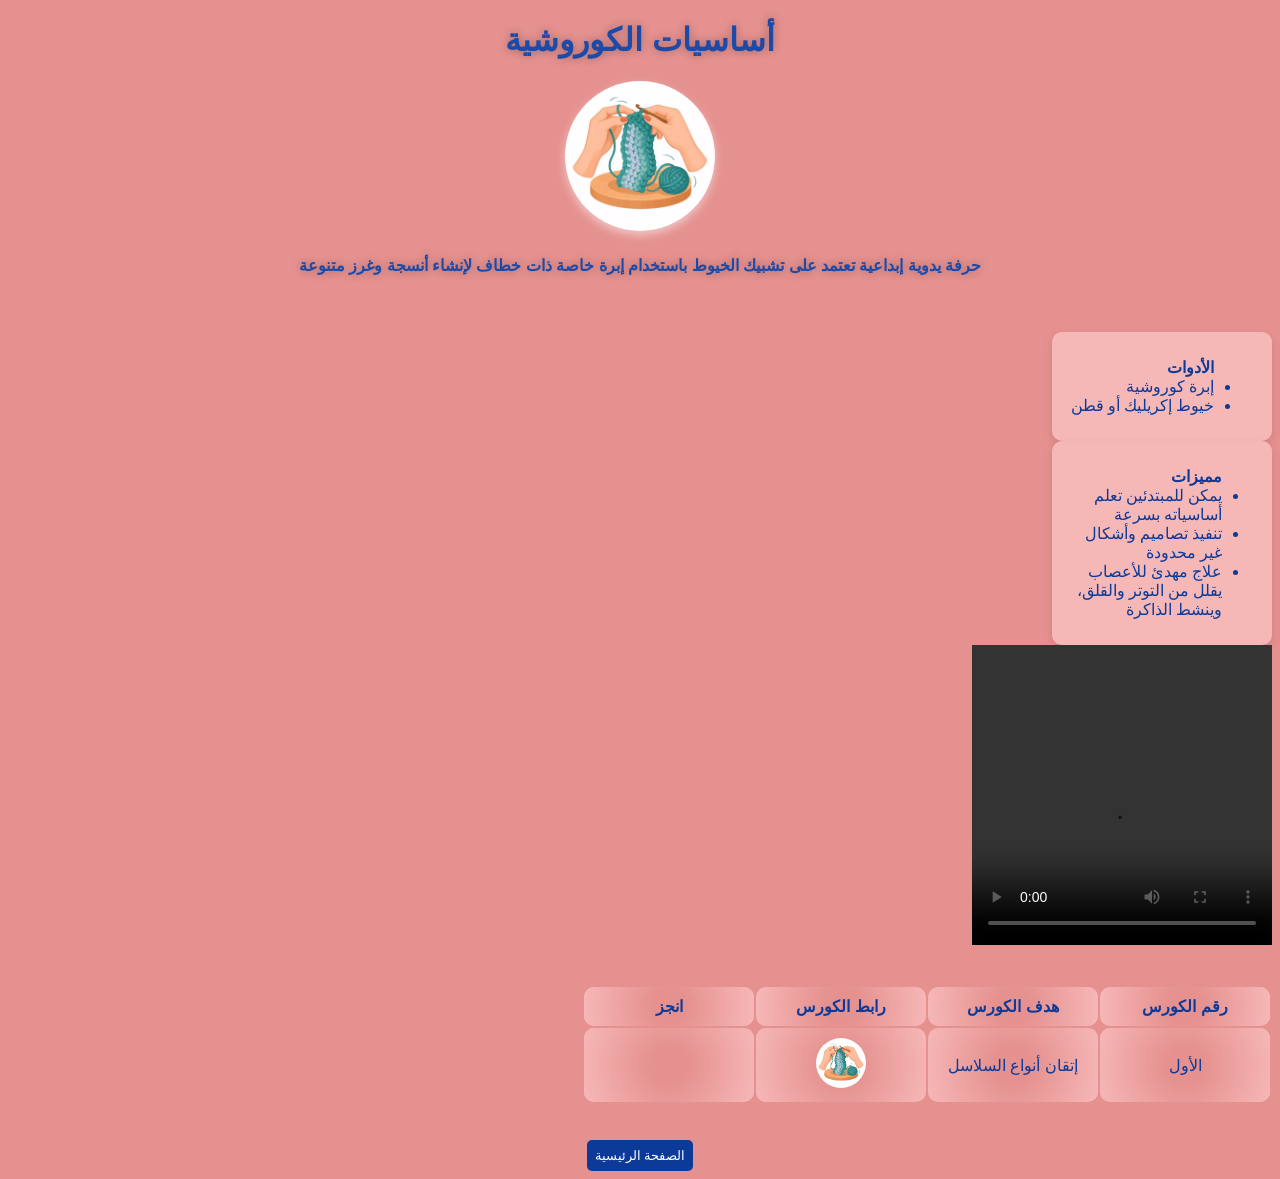
==== crochet.html @ 00f40783 "creat new project" ====
<!DOCTYPE html>
 <html lang="ar" dir="rtl">
    <head>
         <meta charset="UTF-8">
        <title>أساسيات الكوروشية</title>
        <link rel="icon" type="image/webp" href="image/Crochet.webp">
        <link rel="stylesheet" href="style.css">
    </head>

    <body style="background: #e5918f;"> 
        <div class="start">
            <h1>
                أساسيات الكوروشية
            </h1>
            <img src="image/Crochet.webp" alt="crochet.webp">
              <h4>
                حرفة يدوية إبداعية تعتمد على تشبيك الخيوط باستخدام إبرة خاصة ذات خطاف لإنشاء أنسجة وغرز متنوعة
            </h4>
        </div>
        <br><br>


        <div class="sid">

          <div class="side">  
              <ul>
                <b> 
                    الأدوات
                </b>
                <li> إبرة كوروشية </li>
                <li> خيوط إكريليك أو قطن </li>
              </ul>
           </div>
           <div class="part">
              <ul>
                <b>
                    مميزات 
                </b>
                <li>يمكن للمبتدئين تعلم أساسياته بسرعة</li>
                <li>تنفيذ تصاميم وأشكال غير محدودة</li>
                <li>علاج مهدئ للأعصاب يقلل من التوتر والقلق، وينشط الذاكرة</li>
               </ul>
            </div>
        </div>

        <div class="details">
            <video src="video/Crochet.mp4" controls></video>
            <br><br><br>

            <table>
                <tr>
                    <th>
                        رقم الكورس
                    </th>
                    <th> 
                        هدف الكورس
                    </th>
                    <th>رابط الكورس</th>
                    <th>
                        انجز
                    </th>
                </tr>
                <tr>
                    <td>
                        الأول
                    </td>
                    <td>
                        إتقان أنواع السلاسل

                    </td>
                    <td>
                        <a href="https://youtu.be/T8cCjltafmw?si=uWwmfCssuCkDLyBC"><img src="image/Crochet.webp" alt="charset.webp"></a>
                    </td>
                    <td>

                    </td>
                </tr>

            </table>
        </div>
        <br><br>
        <div class="end">
            <a href="index.html"><input type="submit" value="الصفحة الرئيسية"> </a>
        </div>

    </body>
 </html>
---- style.css ----
body{
    background: radial-gradient(circle, white 70%, #6d8ed1);
}



.start {
    text-align: center;
    font-family: Arial, Helvetica, sans-serif;
    color: #1b4aa9;
    text-shadow:0 0 10px rgba(0, 0, 0, 0.3);

}
.start img {
    height: 150px;
    width: 150px;
    border-radius: 50% ;
    object-fit: cover;
    box-shadow: 0 4px 10px rgba(253, 245, 245, 0.539);


}

.courses, .side {
    display: flex;
    justify-content: center;
    gap: 20px;
    flex-wrap: wrap;
}
.crochet, .origami, .pottery, .wood{
    width: 200px;
    text-align: center;
    padding: 10px;
    border-radius: 10px;
    transition: 0.3s;
    box-shadow: 0 4px 10px rgba(0, 0, 0, 0.1);
    color: #0b3a99;
}
.crochet img, .origami img, .pottery img, .wood img {
    height: 70px;
    width: 70px;
    border-radius: 50% ;
    object-fit: cover;
    box-shadow: 0 4px 10px rgba(253, 245, 245, 0.539);
}
.crochet:hover, .origami:hover, .pottery:hover, .wood:hover{
    transform: scale(1.05);
    cursor: pointer;
    box-shadow: 0 0 10px rgba(0, 0, 0, 0.3);
}

.crochet{
    background: #e5918f;
    
}
.origami{
    background: #e5b68f;
}
.pottery{
    background: #e5e48f;
}
.wood{
    background: #8fe590;
}

.end form{
    width: 300px;
    margin: auto;
    background: #8fb0e5;
    padding: 6px;
    border-radius: 50px;
    color: #0b3a99;
    text-align: center;
}

input[type="submit"], input[type="reset"] {
  background-color: #0b3a99;  
  color: white;
  border: none;
  padding: 8px 8px;
  border-radius: 5px;

}

textarea{
    width: 80%;
    padding: 10px;
    border-radius: 10px;
    border: none;
    resize: none;
}
.end textarea:hover {
    background-color: lightgray;
    cursor: pointer;
}
.end input[type="submit"]:hover, input[type="reset"]:hover {
    background-color: #1b4aa9;
    cursor: pointer;
}
.end{
    text-align: center;
    font-family: Arial, Helvetica, sans-serif;

}


.side, .part{
    width: 200px;
    padding: 10px;
    border-radius: 10px;
    transition: 0.3s;
    box-shadow: 0 4px 10px rgba(0, 0, 0, 0.1);
    color: #0b3a99;
    background: #f6b8b7;
}
video{
    height: 300px;
    width: 300px;
}

.details th, tr, td {
    font-family: Arial, Helvetica, sans-serif;
    text-align: center;
    border-collapse: collapse ;
    background: radial-gradient(circle, #e5918f 20%,#f6b8b7);
    padding: 10px;
    border-radius: 10px;
    min-width: 150px;
    color: #0b3a99;
}
.details img{
    height: 50px;
    width: 50px;
    border-radius: 50% ;
    object-fit: cover;
}
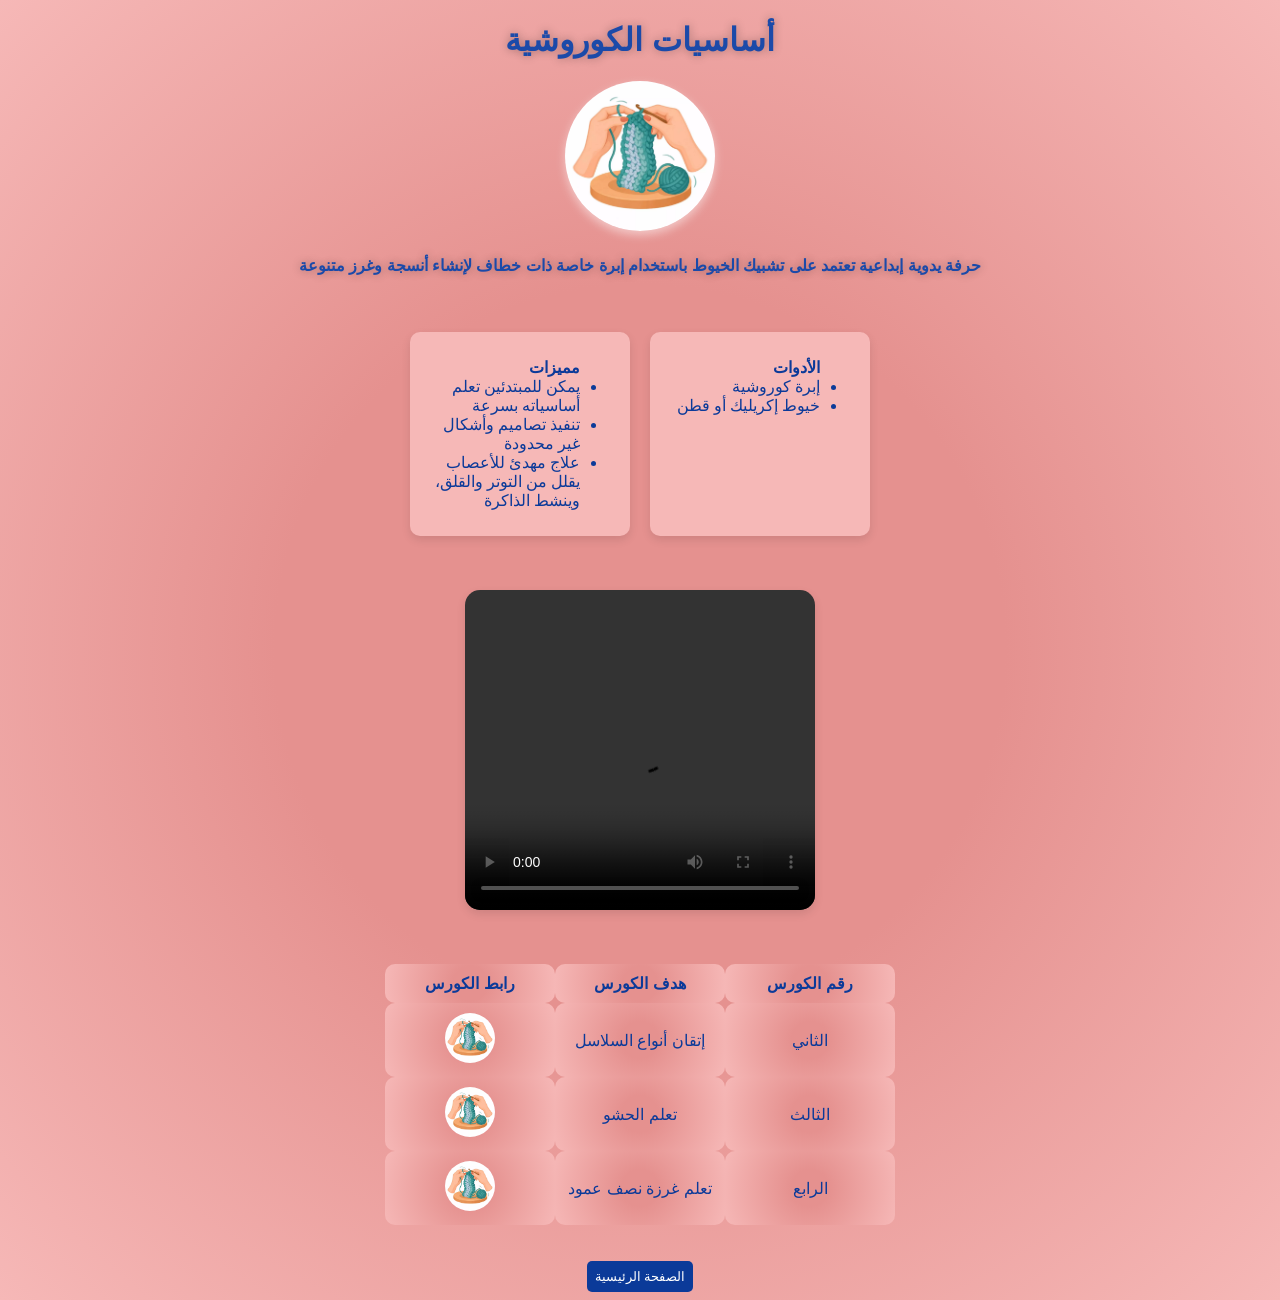
==== commit 8aede078: "creare crochet vidoes" ====
--- a/crochet.html
+++ b/crochet.html
@@ -7,7 +7,7 @@
         <link rel="stylesheet" href="style.css">
     </head>
 
-    <body style="background: #e5918f;"> 
+    <body style="background: radial-gradient(circle, #e5918f 40%, #f6b8b7);"> 
         <div class="start">
             <h1>
                 أساسيات الكوروشية
@@ -23,12 +23,13 @@
         <div class="sid">
 
           <div class="side">  
+
               <ul>
-                <b> 
-                    الأدوات
-                </b>
-                <li> إبرة كوروشية </li>
-                <li> خيوط إكريليك أو قطن </li>
+                 <b> 
+                  الأدوات
+                 </b>
+                 <li> إبرة كوروشية </li>
+                 <li> خيوط إكريليك أو قطن </li>
               </ul>
            </div>
            <div class="part">
@@ -42,6 +43,7 @@
                </ul>
             </div>
         </div>
+        <br><br><br>
 
         <div class="details">
             <video src="video/Crochet.mp4" controls></video>
@@ -56,13 +58,10 @@
                         هدف الكورس
                     </th>
                     <th>رابط الكورس</th>
-                    <th>
-                        انجز
-                    </th>
                 </tr>
                 <tr>
                     <td>
-                        الأول
+                        الثاني
                     </td>
                     <td>
                         إتقان أنواع السلاسل
@@ -71,11 +70,29 @@
                     <td>
                         <a href="https://youtu.be/T8cCjltafmw?si=uWwmfCssuCkDLyBC"><img src="image/Crochet.webp" alt="charset.webp"></a>
                     </td>
+                </tr>
+                                <tr>
+                    <td> 
+                        الثالث
+                    </td>
+                    <td> 
+                     تعلم الحشو
+                    </td>
                     <td>
-
+                        <a href="https://youtu.be/i1OLsqBQKbk?si=JiiwO4-fdTwxBnkq"><img src="image/Crochet.webp" alt="charset.webp"></a>
                     </td>
                 </tr>
-
+                                <tr>
+                    <td>
+                        الرابع
+                    </td>
+                    <td>
+                        تعلم غرزة نصف عمود
+                    </td>
+                    <td>
+                        <a href="https://youtu.be/_h4rsOyK_Rc?si=10JlnrR0XXz1d6Lq"><img src="image/Crochet.webp" alt="charset.webp"></a>
+                    </td>
+                </tr>
             </table>
         </div>
         <br><br>
--- a/style.css
+++ b/style.css
@@ -21,7 +21,7 @@
 
 }
 
-.courses, .side {
+.courses, .sid {
     display: flex;
     justify-content: center;
     gap: 20px;
@@ -100,11 +100,19 @@
 .end{
     text-align: center;
     font-family: Arial, Helvetica, sans-serif;
-
 }
 
 
-.side, .part{
+.side {
+    width: 200px;
+    padding: 10px;
+    border-radius: 10px;
+    transition: 0.3s;
+    box-shadow: 0 4px 10px rgba(0, 0, 0, 0.1);
+    color: #0b3a99;
+    background: #f6b8b7;
+}
+.part{
     width: 200px;
     padding: 10px;
     border-radius: 10px;
@@ -114,23 +122,34 @@
     background: #f6b8b7;
 }
 video{
-    height: 300px;
-    width: 300px;
+    display: block;
+    margin: auto;
+    width: 350px;
+    height: 320px;
+    border-radius: 15px;
+    box-shadow: 0 4px 10px rgba(0, 0, 0, 0.1);
 }
 
-.details th, tr, td {
+.details th, .details td {
     font-family: Arial, Helvetica, sans-serif;
     text-align: center;
-    border-collapse: collapse ;
     background: radial-gradient(circle, #e5918f 20%,#f6b8b7);
     padding: 10px;
     border-radius: 10px;
     min-width: 150px;
     color: #0b3a99;
+    
 }
 .details img{
     height: 50px;
     width: 50px;
     border-radius: 50% ;
     object-fit: cover;
+    
 }
+table {
+    margin: auto;
+    border-collapse: collapse;
+    border-spacing: 10px;
+}
+
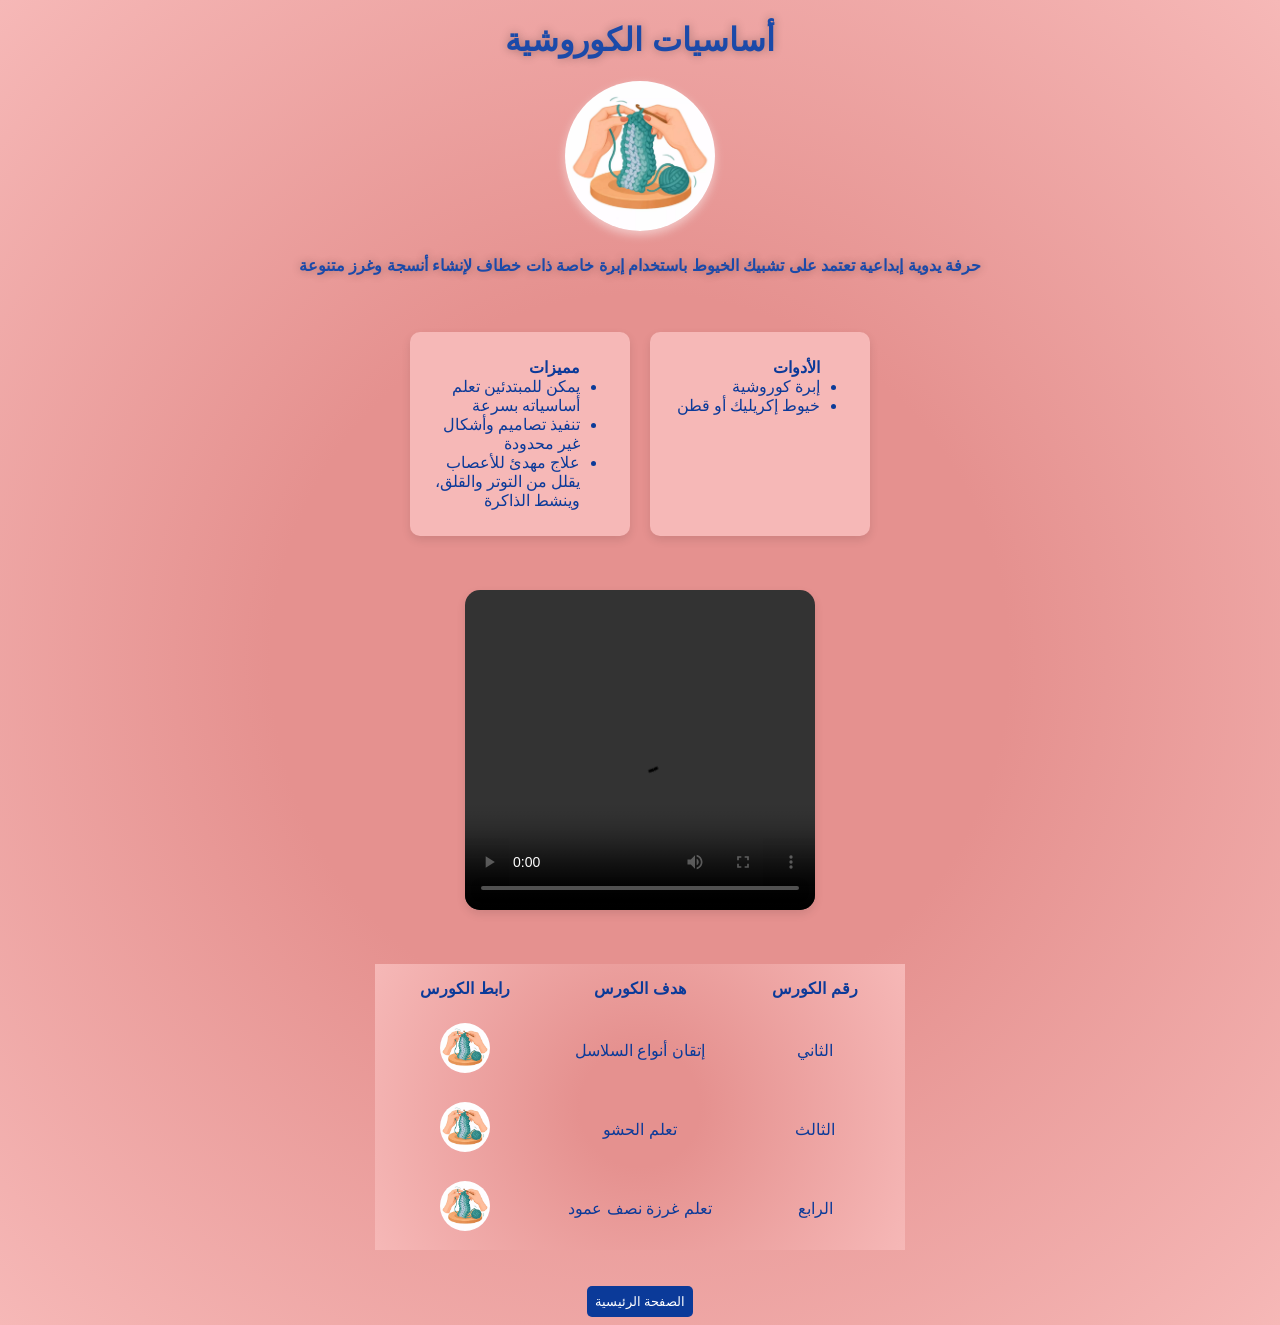
==== commit 8309acbb: "creare in origami.html" ====
--- a/crochet.html
+++ b/crochet.html
@@ -20,9 +20,9 @@
         <br><br>
 
 
-        <div class="sid">
+        <div class="sid" >
 
-          <div class="side">  
+          <div class="side" style="background: #f6b8b7;" >  
 
               <ul>
                  <b> 
@@ -32,7 +32,7 @@
                  <li> خيوط إكريليك أو قطن </li>
               </ul>
            </div>
-           <div class="part">
+           <div class="part"  style="background: #f6b8b7;" >
               <ul>
                 <b>
                     مميزات 
@@ -49,7 +49,7 @@
             <video src="video/Crochet.mp4" controls></video>
             <br><br><br>
 
-            <table>
+            <table style="background: radial-gradient(circle, #e5918f 20%,#f6b8b7);">
                 <tr>
                     <th>
                         رقم الكورس
--- a/style.css
+++ b/style.css
@@ -110,7 +110,6 @@
     transition: 0.3s;
     box-shadow: 0 4px 10px rgba(0, 0, 0, 0.1);
     color: #0b3a99;
-    background: #f6b8b7;
 }
 .part{
     width: 200px;
@@ -133,7 +132,6 @@
 .details th, .details td {
     font-family: Arial, Helvetica, sans-serif;
     text-align: center;
-    background: radial-gradient(circle, #e5918f 20%,#f6b8b7);
     padding: 10px;
     border-radius: 10px;
     min-width: 150px;
@@ -149,7 +147,7 @@
 }
 table {
     margin: auto;
-    border-collapse: collapse;
-    border-spacing: 10px;
+    border-collapse: separate;
+    border-spacing: 5px;
 }
 
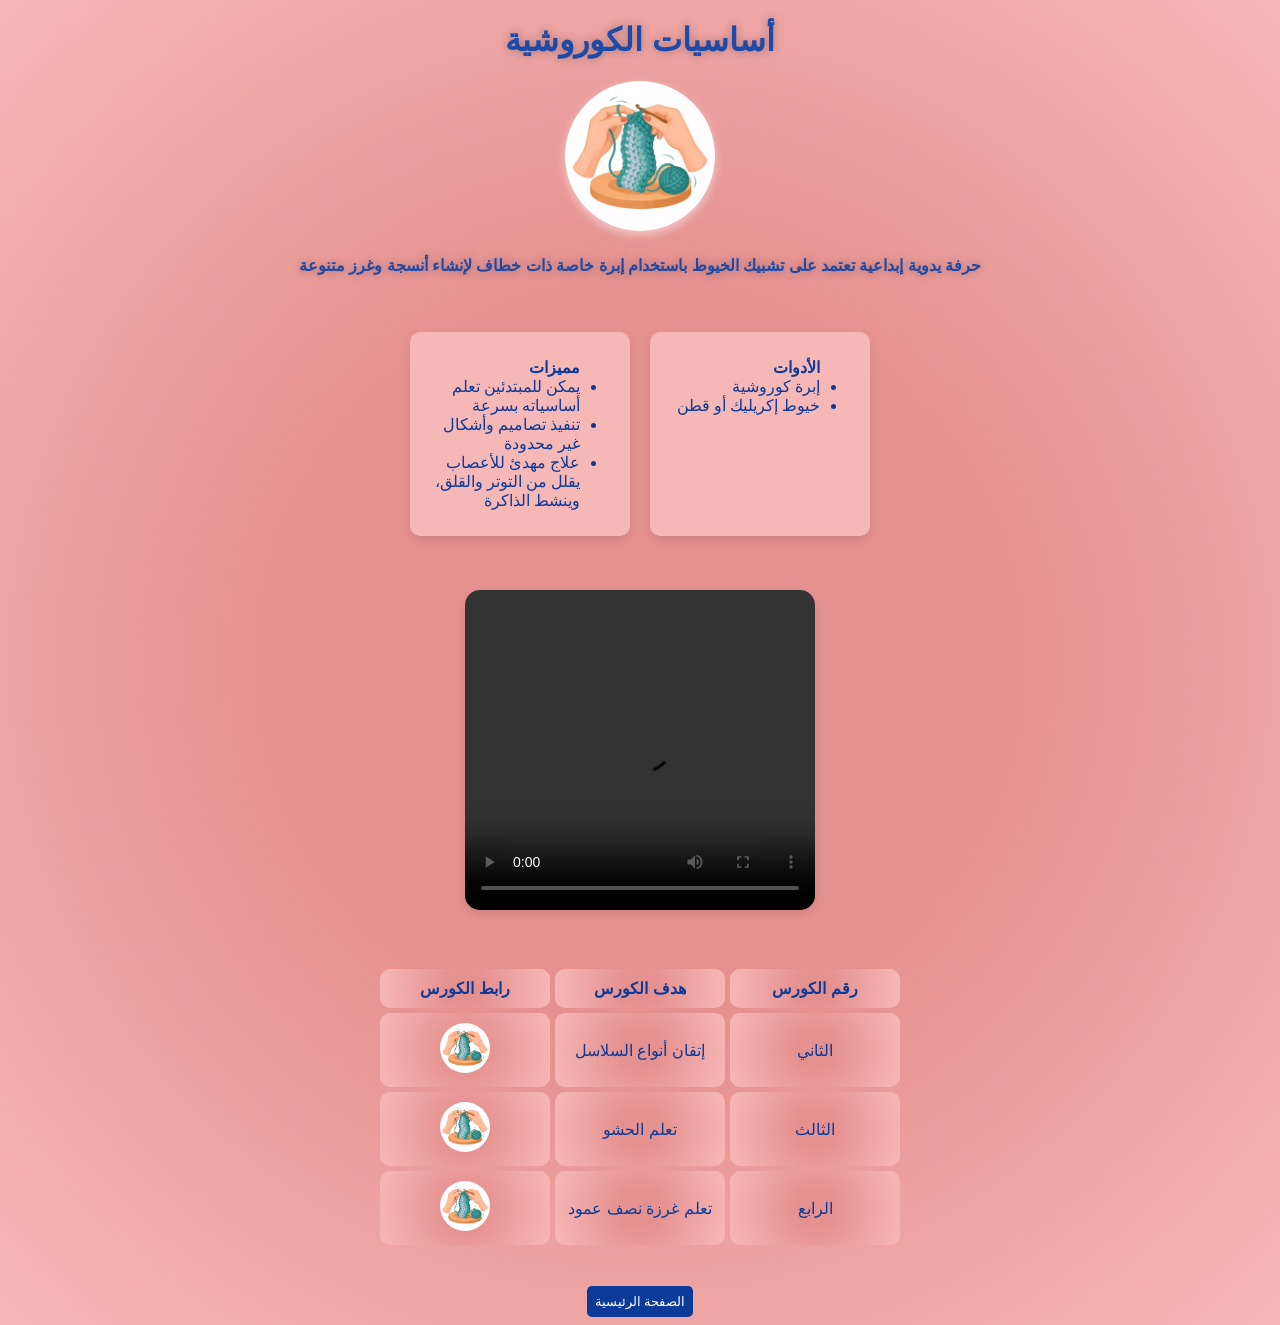
==== commit c7a103f0: "add pottery.html" ====
--- a/crochet.html
+++ b/crochet.html
@@ -5,9 +5,20 @@
         <title>أساسيات الكوروشية</title>
         <link rel="icon" type="image/webp" href="image/Crochet.webp">
         <link rel="stylesheet" href="style.css">
+         <style>
+            .details th, .details td{
+                background: radial-gradient(circle, #e5918f 20%,#f6b8b7);
+            }
+            body{
+                background: radial-gradient(circle, #e5918f 40%, #f6b8b7);
+            }
+            .side, .part {
+                background: #f6b8b7;
+            }
+        </style>
     </head>
 
-    <body style="background: radial-gradient(circle, #e5918f 40%, #f6b8b7);"> 
+    <body> 
         <div class="start">
             <h1>
                 أساسيات الكوروشية
@@ -22,7 +33,7 @@
 
         <div class="sid" >
 
-          <div class="side" style="background: #f6b8b7;" >  
+          <div class="side">  
 
               <ul>
                  <b> 
@@ -32,7 +43,7 @@
                  <li> خيوط إكريليك أو قطن </li>
               </ul>
            </div>
-           <div class="part"  style="background: #f6b8b7;" >
+           <div class="part">
               <ul>
                 <b>
                     مميزات 
@@ -49,7 +60,7 @@
             <video src="video/Crochet.mp4" controls></video>
             <br><br><br>
 
-            <table style="background: radial-gradient(circle, #e5918f 20%,#f6b8b7);">
+            <table>
                 <tr>
                     <th>
                         رقم الكورس
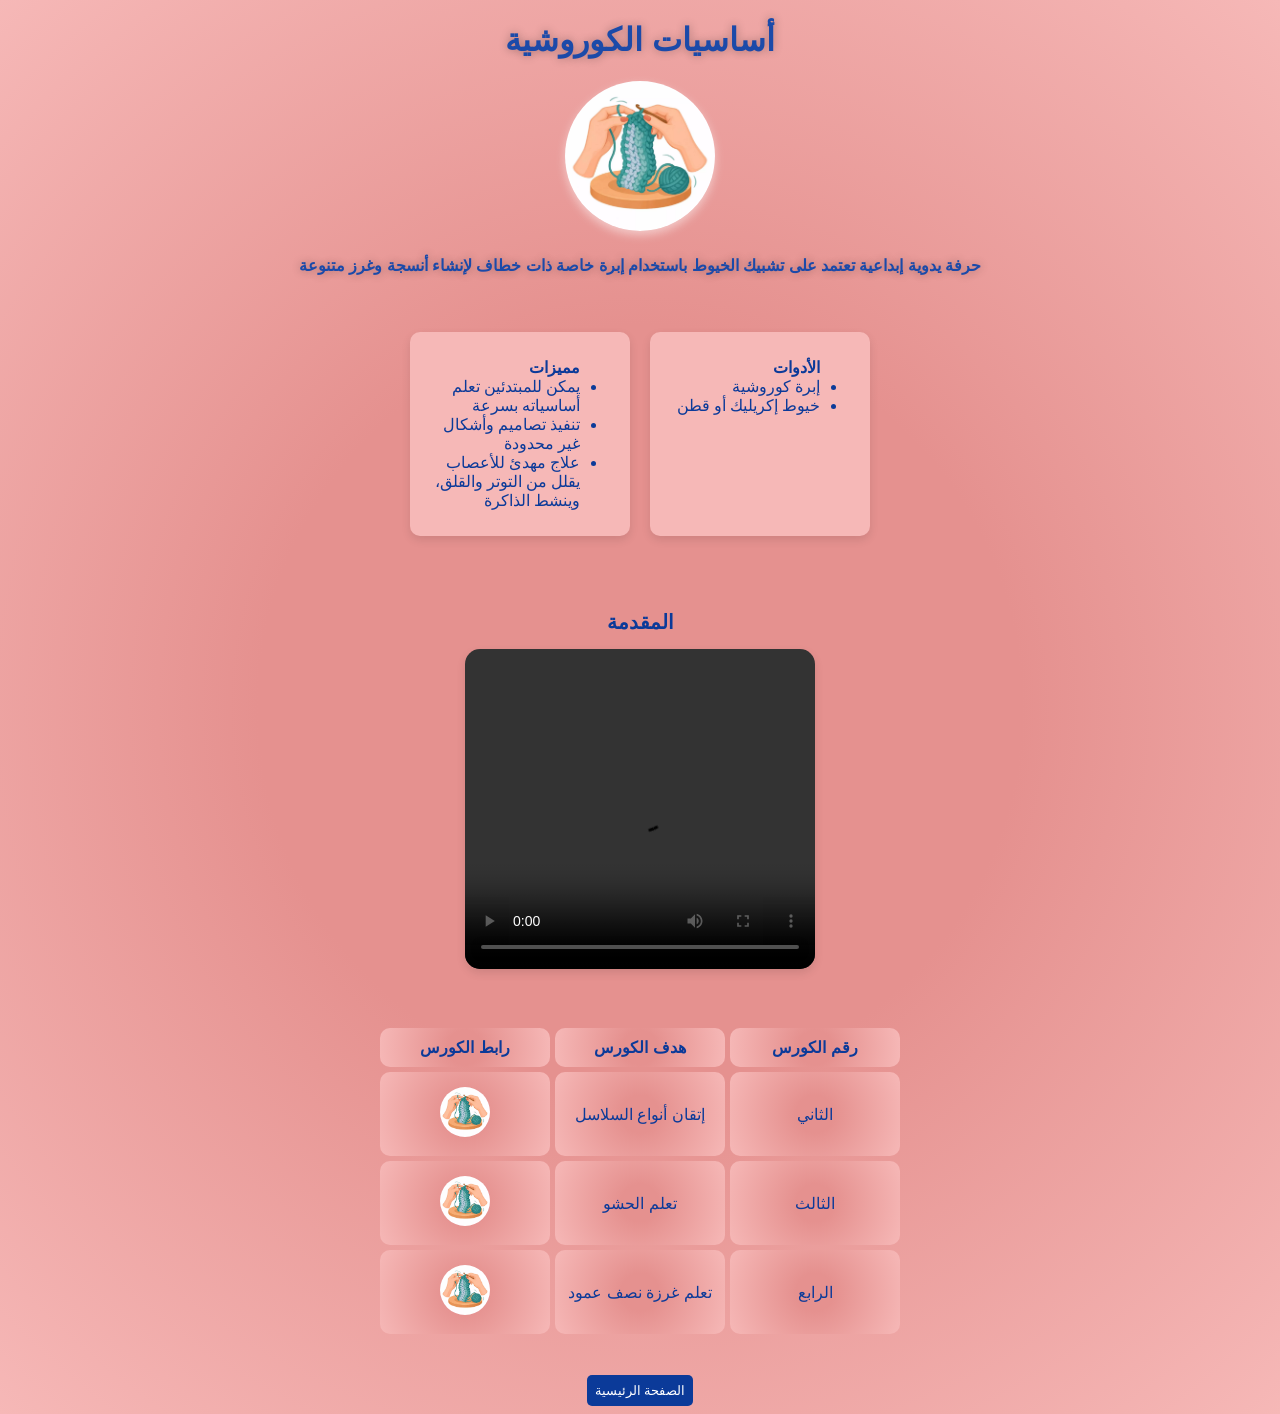
==== commit eb96bd67: "correct links" ====
--- a/crochet.html
+++ b/crochet.html
@@ -57,6 +57,7 @@
         <br><br><br>
 
         <div class="details">
+            <h3> المقدمة </h3>
             <video src="video/Crochet.mp4" controls></video>
             <br><br><br>
 
--- a/style.css
+++ b/style.css
@@ -120,6 +120,13 @@
     color: #0b3a99;
     background: #f6b8b7;
 }
+
+.details h3{
+    text-align: center;
+    color: #0b3a99;
+    font-size: 20px;
+    margin-bottom: 15px;
+}
 video{
     display: block;
     margin: auto;
@@ -151,3 +158,10 @@
     border-spacing: 5px;
 }
 
+a img:hover{
+    box-shadow: 0 4px 10px rgba(253, 245, 245, 0.539);
+}
+a img{
+    padding: 5px;
+    border-radius: 10px;
+}
